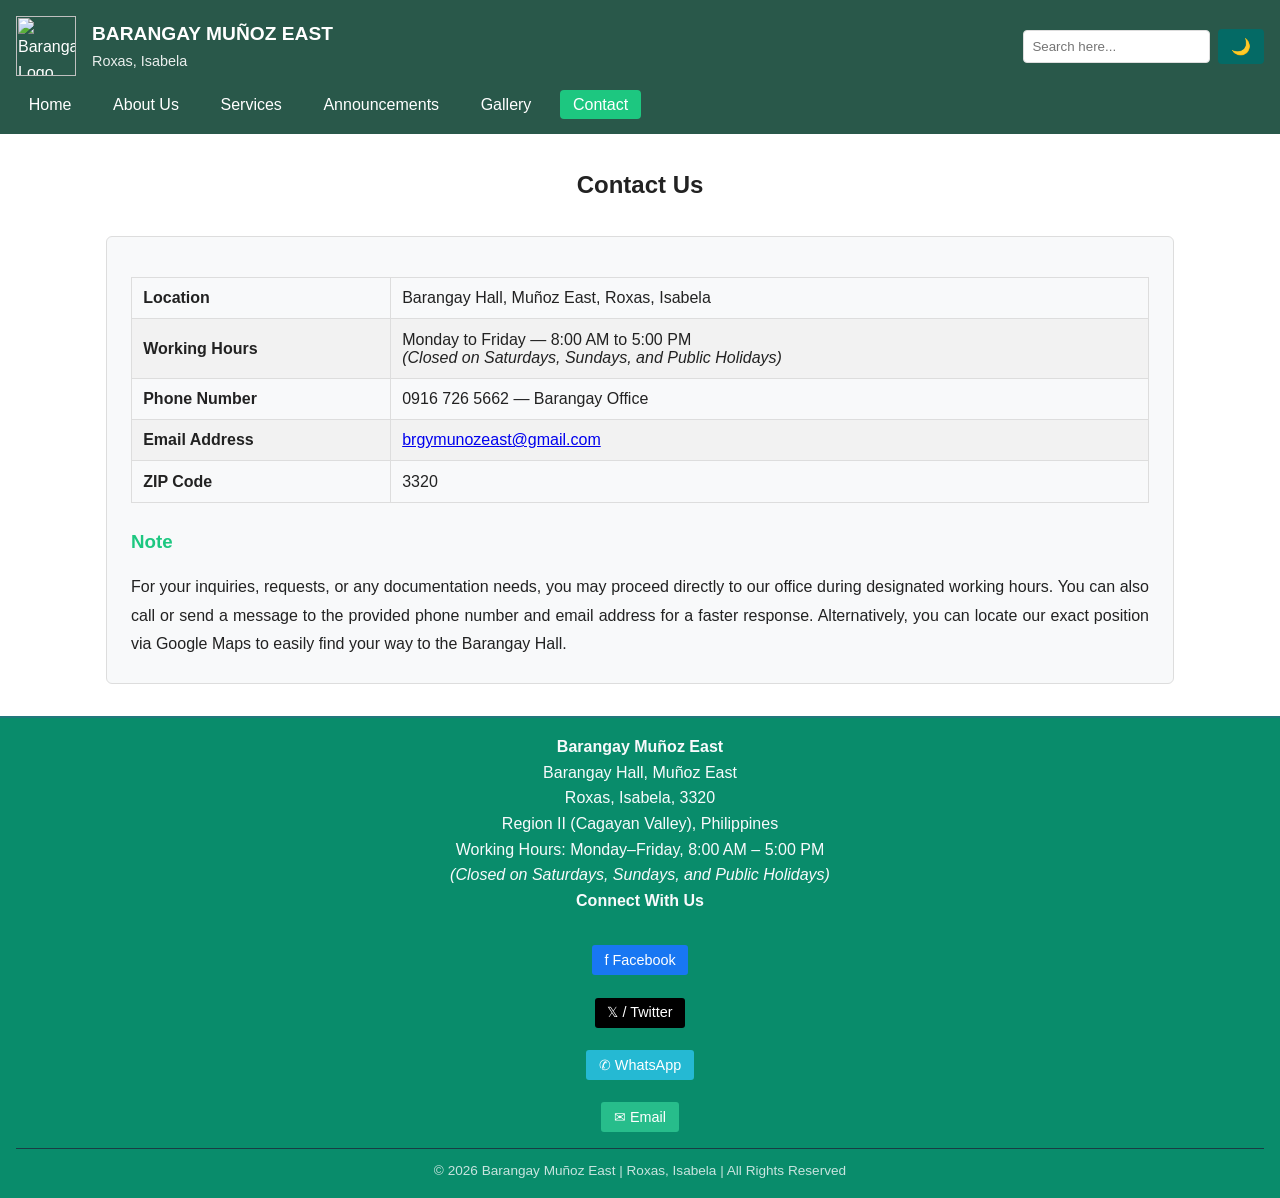
==== contact.html @ 0a39b7b6 "Rename Contact.html to contact.html" ====
<html>
<html lang="en">
<head>
    <meta charset="UTF-8">
    <meta name="viewport" content="width=device-width, initial-scale=1.0">
    <title>Contact | Barangay Muñoz East</title>
    <link rel="stylesheet" href="style.css">
</head>
<body>
    <header>
        <div class="header-top">
            <div class="header-box">
                <img src="logo.jpg" alt="Barangay Logo" class="logo">
                <div class="brgy-name">
                    <h1>BARANGAY MUÑOZ EAST</h1>
                    <p>Roxas, Isabela</p>
                </div>
            </div>
            <div class="search-theme">
                <input type="text" id="search-input" placeholder="Search here...">
                <button id="theme-toggle">🌙</button>
            </div>
        </div>
        <nav>
            <ul>
                <li><a href="index.html">Home</a></li>
                <li><a href="about.html">About Us</a></li>
                <li><a href="services.html">Services</a></li>
                <li><a href="news.html">Announcements</a></li>
                <li><a href="gallery.html">Gallery</a></li>
                <li><a href="contact.html" class="active">Contact</a></li>
            </ul>
        </nav>
    </header>

    <main class="content">
        <div id="search-results" class="search-result"></div>

        <section class="page-section">
            <h2>Contact Us</h2>

            <div class="info-block">
                <table class="data-table">
                    <tr>
                        <td><strong>Location</strong></td>
                        <td>Barangay Hall, Muñoz East, Roxas, Isabela</td>
                    </tr>
                    <tr>
                        <td><strong>Working Hours</strong></td>
                        <td>Monday to Friday — 8:00 AM to 5:00 PM<br>
                        <em>(Closed on Saturdays, Sundays, and Public Holidays)</em></td>
                    </tr>
                    <tr>
                        <td><strong>Phone Number</strong></td>
                        <td>0916 726 5662 — Barangay Office</td>
                    </tr>
                    <tr>
                        <td><strong>Email Address</strong></td>
                        <td><a href="mailto:brgymunozeast@gmail.com">brgymunozeast@gmail.com</a></td>
                    </tr>
                    <tr>
                        <td><strong>ZIP Code</strong></td>
                        <td>3320</td>
                    </tr>
                </table>

                <h3 style="margin-top: 1.5rem;"> Note</h3>
                <p style="text-align: justify; line-height: 1.8;">
                    For your inquiries, requests, or any documentation needs, you may proceed directly to our office during designated working hours. You can also call or send a message to the provided phone number and email address for a faster response. Alternatively, you can locate our exact position via Google Maps to easily find your way to the Barangay Hall.
                </p>
            </div>
        </section>
    </main>

    <footer class="site-footer">
        <div class="footer-content">
            <div class="footer-info">
                <h4>Barangay Muñoz East</h4>
                <p>Barangay Hall, Muñoz East<br>
                Roxas, Isabela, 3320<br>
                Region II (Cagayan Valley), Philippines</p>
                <p>Working Hours: Monday–Friday, 8:00 AM – 5:00 PM<br>
                <em>(Closed on Saturdays, Sundays, and Public Holidays)</em></p>
            </div>

            <div class="footer-social">
                <h4>Connect With Us</h4>
                <div class="social-buttons">
                    <a href="https://facebook.com/BarangayMunozEast" target="_blank" class="btn btn-fb">f Facebook</a>
                    <a href="https://x.com/BrgyMunozEast" target="_blank" class="btn btn-x">𝕏 / Twitter</a>
                    <a href="https://wa.me/639167265662" target="_blank" class="btn btn-wa">✆ WhatsApp</a>
                    <a href="mailto:brgymunozeast@gmail.com" class="btn btn-email">✉ Email</a>
                </div>
            </div>
        </div>

        <div class="footer-bottom">
            <p>&copy; 2026 Barangay Muñoz East | Roxas, Isabela | All Rights Reserved</p>
        </div>
    </footer>

    <script>
        // Maintain theme settings across pages
        if (localStorage.getItem('theme') === 'dark') {
            document.body.classList.add('dark-mode');
            document.getElementById('theme-toggle').textContent = '☀️';
        } else {
            document.body.classList.remove('dark-mode');
            document.getElementById('theme-toggle').textContent = '🌙';
        }

        document.getElementById('theme-toggle').onclick = function() {
            if (document.body.classList.contains('dark-mode')) {
                document.body.classList.remove('dark-mode');
                localStorage.setItem('theme', 'light');
                this.textContent = '🌙';
            } else {
                document.body.classList.add('dark-mode');
                localStorage.setItem('theme', 'dark');
                this.textContent = '☀️';
            }
        };

        // Search functionality
        const searchInput = document.getElementById('search-input');
        const resultsBox = document.getElementById('search-results');

        searchInput.addEventListener('input', function() {
            const query = this.value.trim().toLowerCase();
            if (query.length < 2) {
                resultsBox.style.display = 'none';
                return;
            }
            const pageContent = document.body.innerText.toLowerCase();
            resultsBox.style.display = 'block';
            resultsBox.innerHTML = pageContent.includes(query)
                ? `<strong>✅ Results Found:</strong> Contains information about "<em>${query}</em>"`
                : `<em>❌ No matches found for "${query}"</em>`;
        });
    </script>
</body>
</html>
---- style.css ----
* {
    margin: 0;
    padding: 0;
    box-sizing: border-box;
    font-family: Arial, sans-serif;
    transition: background-color 0.3s ease, color 0.3s ease;
}

:root {
    --bg-color: #ffffff;
    --text-color: #222222;
    --header-bg: #29584a;
    --header-text: #ffffff;
    --nav-hover: #1dc780;
    --card-bg: #f8f9fa;
    --border-color: #ddd;
    --btn-bg: #046a65;
    --btn-text: #fff;
    --table-alt: #f2f2f2;
}


.dark-mode {
    --bg-color: #142514;
    --text-color: #e0e0e0;
    --header-bg: #1e1e2f;
    --header-text: #ffffff;
    --nav-hover: #2f904e;
    --card-bg: #60606c;
    --border-color: #090909;
    --btn-bg: #28b1a6;
    --btn-text: #ffffff;
    --table-alt: #1a6754;
}

body {
    background-color: var(--bg-color);
    color: var(--text-color);
    line-height: 1.6;
}


header {
    background-color: var(--header-bg);
    color: var(--header-text);
    padding: 1rem;
}

.header-top {
    display: flex;
    justify-content: space-between;
    align-items: center;
    flex-wrap: wrap;
    gap: 1rem;
}

.header-box {
    display: flex;
    align-items: center;
    gap: 1rem;
}

.logo {
    width: 60px;
    height: auto;
}

.brgy-name h1 {
    font-size: 1.2rem;
}

.brgy-name p {
    font-size: 0.9rem;
    opacity: 0.9;
}

.search-theme {
    display: flex;
    gap: 0.5rem;
    align-items: center;
}

.search-theme input {
    padding: 0.5rem;
    border: 1px solid var(--border-color);
    border-radius: 4px;
    background: var(--bg-color);
    color: var(--text-color);
}

#theme-toggle {
    padding: 0.5rem 0.8rem;
    border: none;
    border-radius: 4px;
    background: var(--btn-bg);
    color: var(--btn-text);
    cursor: pointer;
    font-size: 1rem;
}


nav ul {
    list-style: none;
    display: flex;
    gap: 1rem;
    margin-top: 1rem;
    flex-wrap: wrap;
}

nav a {
    color: var(--header-text);
    text-decoration: none;
    padding: 0.4rem 0.8rem;
    border-radius: 4px;
}

nav a:hover,
nav a.active {
    background-color: var(--nav-hover);
}


.content {
    max-width: 1100px;
    margin: 2rem auto;
    padding: 0 1rem;
}

#search-results {
    margin-bottom: 1rem;
    padding: 0.8rem;
    border: 1px solid var(--border-color);
    border-radius: 4px;
    background: var(--card-bg);
    display: none;
}

.page-section h2 {
    text-align: center;
    margin-bottom: 2rem;
    color: var(--text-color);
}

.info-block {
    background: var(--card-bg);
    padding: 1.5rem;
    margin-bottom: 1.5rem;
    border-radius: 6px;
    border: 1px solid var(--border-color);
}

.info-block h3 {
    margin-bottom: 1rem;
    color: var(--nav-hover);
}

.info-block h4 {
    margin: 1rem 0 0.5rem;
}

.info-block ul {
    margin-left: 1.5rem;
    margin-bottom: 1rem;
}


.data-table {
    width: 100%;
    border-collapse: collapse;
    margin: 1rem 0;
}

.data-table td,
.data-table th {
    padding: 0.7rem;
    border: 1px solid var(--border-color);
}

.data-table tr:nth-child(even) {
    background-color: var(--table-alt);
}


.quick-links {
    display: grid;
    grid-template-columns: repeat(auto-fit, minmax(250px, 1fr));
    gap: 1.2rem;
    margin-top: 2rem;
}

.card {
    background: var(--card-bg);
    padding: 1.2rem;
    border-radius: 6px;
    border: 1px solid var(--border-color);
    text-align: center;
}

.card h3 {
    margin-bottom: 1rem;
    color: var(--nav-hover);
}

.btn {
    display: inline-block;
    margin-top: 1rem;
    padding: 0.6rem 1.2rem;
    background: var(--btn-bg);
    color: var(--btn-text);
    text-decoration: none;
    border-radius: 4px;
}

.btn:hover {
    opacity: 0.9;
}


footer {
    text-align: center;
    padding: 1rem;
    background: var(--header-bg);
    color: var(--header-text);
    margin-top: 2rem;
}


@media(max-width: 768px) {
    .header-top {
        flex-direction: column;
        text-align: center;
    }
    nav ul {
        justify-content: center;
    }
}



.gallery-grid {
    display: grid;
    grid-template-columns: repeat(auto-fill, minmax(280px, 1fr)); 
    gap: 1.2rem;
    margin-top: 1.5rem;
}

.gallery-item {
    background-color: var(--card-bg);
    border: 1px solid var(--border-color);
    border-radius: 7px;
    overflow: hidden;
    text-align: center;
    padding: 0.8rem;
}

.gallery-item img {
    width: 100%;
    height: 200px; 
    max-height: 200px;
    object-fit: cover; 
    border-radius: 4px;
    margin-bottom: 0.7rem;
}

.gallery-item p {
    font-size: 0.95rem;
    color: var(--text-color);
    line-height: 1.4;
}

.gallery-grid {
    display: grid;
    grid-template-columns: repeat(auto-fill, minmax(280px, 1fr));
    gap: 1.2rem;
    margin-top: 1.5rem;
}

.gallery-item {
    background-color: var(--card-bg);
    border: 1px solid var(--border-color);
    border-radius: 6px;
    overflow: hidden;
    text-align: center;
    padding: 0.8rem;
    cursor: pointer; 
    transition: transform 0.2s ease;
}

.gallery-item:hover {
    transform: scale(1.03); 
}

.gallery-item img {
    width: 100%;
    height: 200px;
    max-height: 200px;
    object-fit: cover;
    border-radius: 4px;
    margin-bottom: 0.7rem;
}


.image-modal {
    display: none;
    position: fixed;
    z-index: 9999;
    left: 0;
    top: 0;
    width: 100%;
    height: 100%;
    overflow: auto;
    background-color: rgba(0,0,0,0.9);
}

.modal-content {
    margin: auto;
    display: block;
    max-width: 90%;
    max-height: 85vh;
    margin-top: 2rem;
    border-radius: 6px;
}

.close-modal {
    position: absolute;
    top: 15px;
    right: 35px;
    color: white;
    font-size: 35px;
    font-weight: bold;
    cursor: pointer;
}

.gallery-container {
    display: grid;
    grid-template-columns: repeat(auto-fill, minmax(260px, 1fr));
    gap: 1.5rem;
    margin-top: 1rem;
}

.gallery-item {
    background: var(--card-bg);
    border: 1px solid var(--border-color);
    border-radius: 8px;
    padding: 1rem;
    text-align: center;
    cursor: pointer;
    transition: transform 0.2s ease;
}

.gallery-item:hover {
    transform: translateY(-3px);
    box-shadow: 0 3px 10px rgba(0,0,0,0.2);
}

.gallery-item img {
    width: 100%;
    height: 190px;
    object-fit: cover;
    border-radius: 6px;
    margin-bottom: 0.7rem;
}

.gallery-item p {
    margin: 0;
    line-height: 1.5;
}


.image-viewer {
    display: none;
    position: fixed;
    z-index: 9999;
    left: 0;
    top: 0;
    width: 100%;
    height: 100%;
    background: rgba(0, 0, 0, 0.9);
    padding: 2rem;
    box-sizing: border-box;
}

#expandedImage {
    max-width: 90%;
    max-height: 90vh;
    display: block;
    margin: 0 auto;
    border-radius: 8px;
}

.close-btn {
    position: absolute;
    top: 20px;
    right: 35px;
    color: white;
    font-size: 40px;
    font-weight: bold;
    cursor: pointer;
    transition: 0.2s;
}

.close-btn:hover {
    color: #cccccc;
}

.site-footer {
    margin-top: 2rem;
    padding: 1.5rem;
    background: #1a423b;
    border-top: 2px solid #366a5c;
    color: #f1f5f9;
}

.site-footer {
    margin-top: 2rem;
    padding: 1rem;
    background: #098c6b;
    border-top: 2px solid #21787c;
    color: #f8fafc;
    font-family: Arial, sans-serif;
}

.footer-container {
    display: grid;
    grid-template-columns: 1fr 1fr;
    gap: 1.2rem;
    max-width: 1100px;
    margin: 0 auto;
}

.footer-left h3, .footer-right h3 {
    margin: 0 0 0.5rem 0;
    font-size: 1.1rem;
    color: #38f892;
}

.footer-left p {
    margin: 0.2rem 0;
    line-height: 1.4;
    font-size: 0.9rem;
    opacity: 0.9;
}

.social-buttons {
    display: flex;
    flex-direction: column;
    align-items: center;
    gap: 0.4rem;
    margin:1rem 0;
}

.btn {
    display: inline-block;
    width: auto;
    padding: 0.35rem 0.8rem;
    border-radius: 3px;
    text-align: left;
    text-decoration: none;
    font-weight: 500;
    font-size: 0.9rem;
    color: white;
    line-height: 1.3;
    border: none;
}

.btn:hover {
    opacity: 0.9;
}

.btn-fb { background: #1877f2; }
.btn-x { background: #000000; }
.btn-wa { background: #25b9d3; }
.btn-email { background: #27bd8b; }

.footer-bottom {
    text-align: center;
    padding-top: 0.7rem;
    border-top: 1px solid #1e293b;
    font-size: 0.85rem;
    opacity: 0.8;
    margin-top: 0.8rem;
}

@media (max-width: 350px) {
    .footer-container {
        grid-template-columns: 1fr;
    }
}
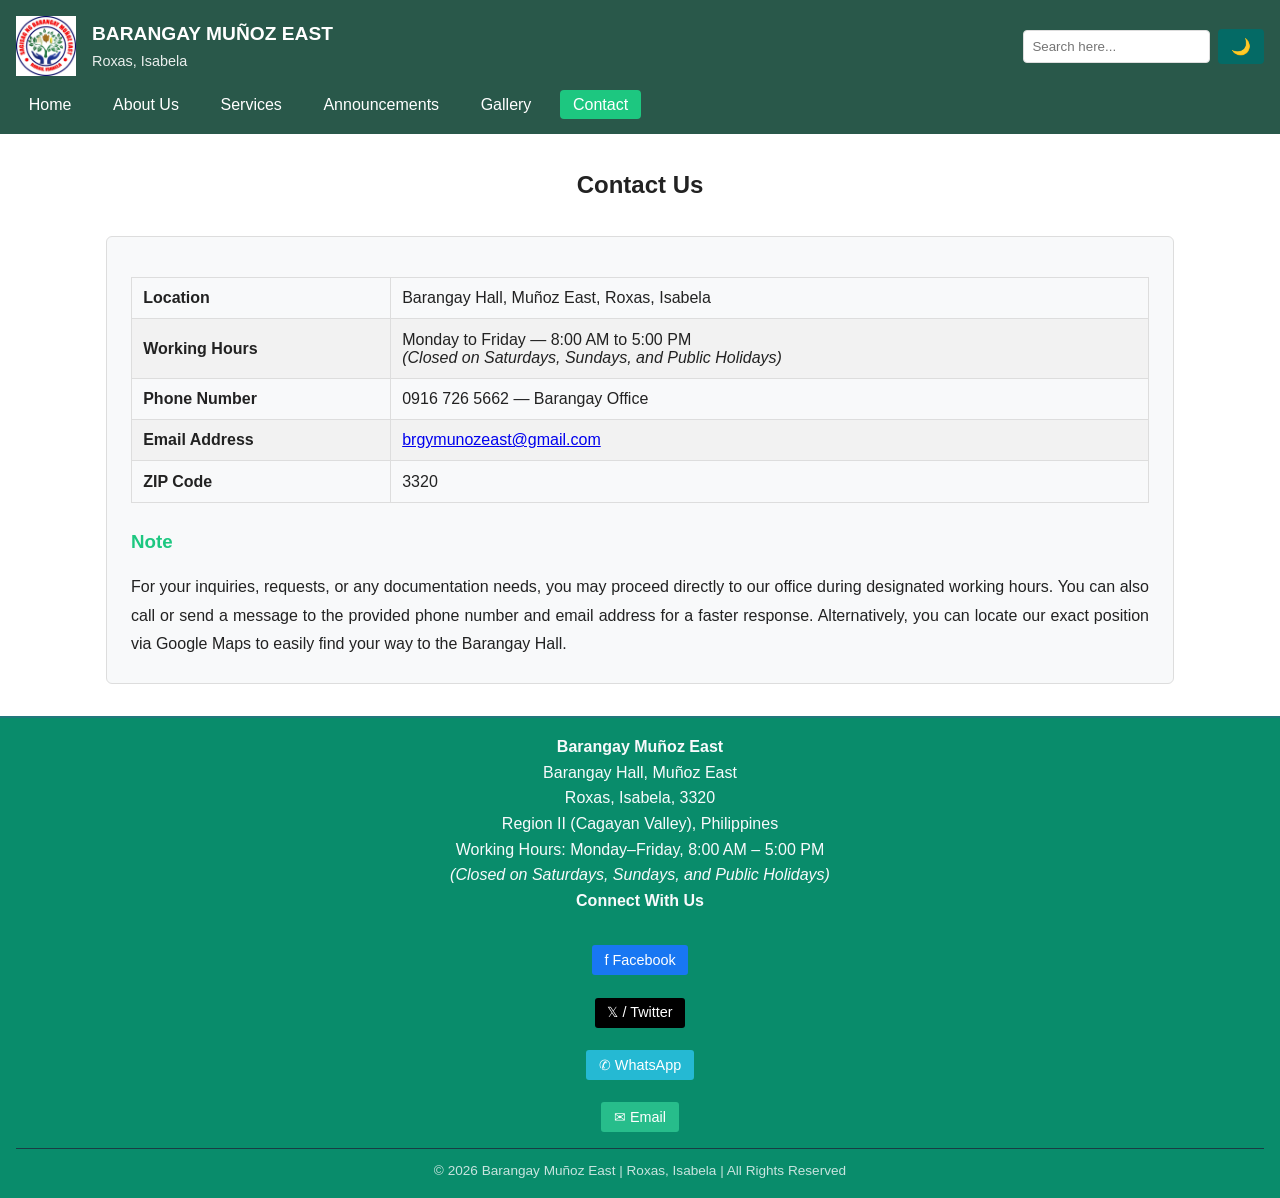
==== commit b9c5b341: "Update contact.html" ====
--- a/contact.html
+++ b/contact.html
@@ -1,4 +1,3 @@
-<html>
 <html lang="en">
 <head>
     <meta charset="UTF-8">
@@ -10,7 +9,7 @@
     <header>
         <div class="header-top">
             <div class="header-box">
-                <img src="logo.jpg" alt="Barangay Logo" class="logo">
+                <img src="Logo.jpg" alt="Barangay Logo" class="logo">
                 <div class="brgy-name">
                     <h1>BARANGAY MUÑOZ EAST</h1>
                     <p>Roxas, Isabela</p>
@@ -100,7 +99,7 @@
     </footer>
 
     <script>
-        // Maintain theme settings across pages
+       
         if (localStorage.getItem('theme') === 'dark') {
             document.body.classList.add('dark-mode');
             document.getElementById('theme-toggle').textContent = '☀️';
@@ -121,7 +120,7 @@
             }
         };
 
-        // Search functionality
+      
         const searchInput = document.getElementById('search-input');
         const resultsBox = document.getElementById('search-results');
 
